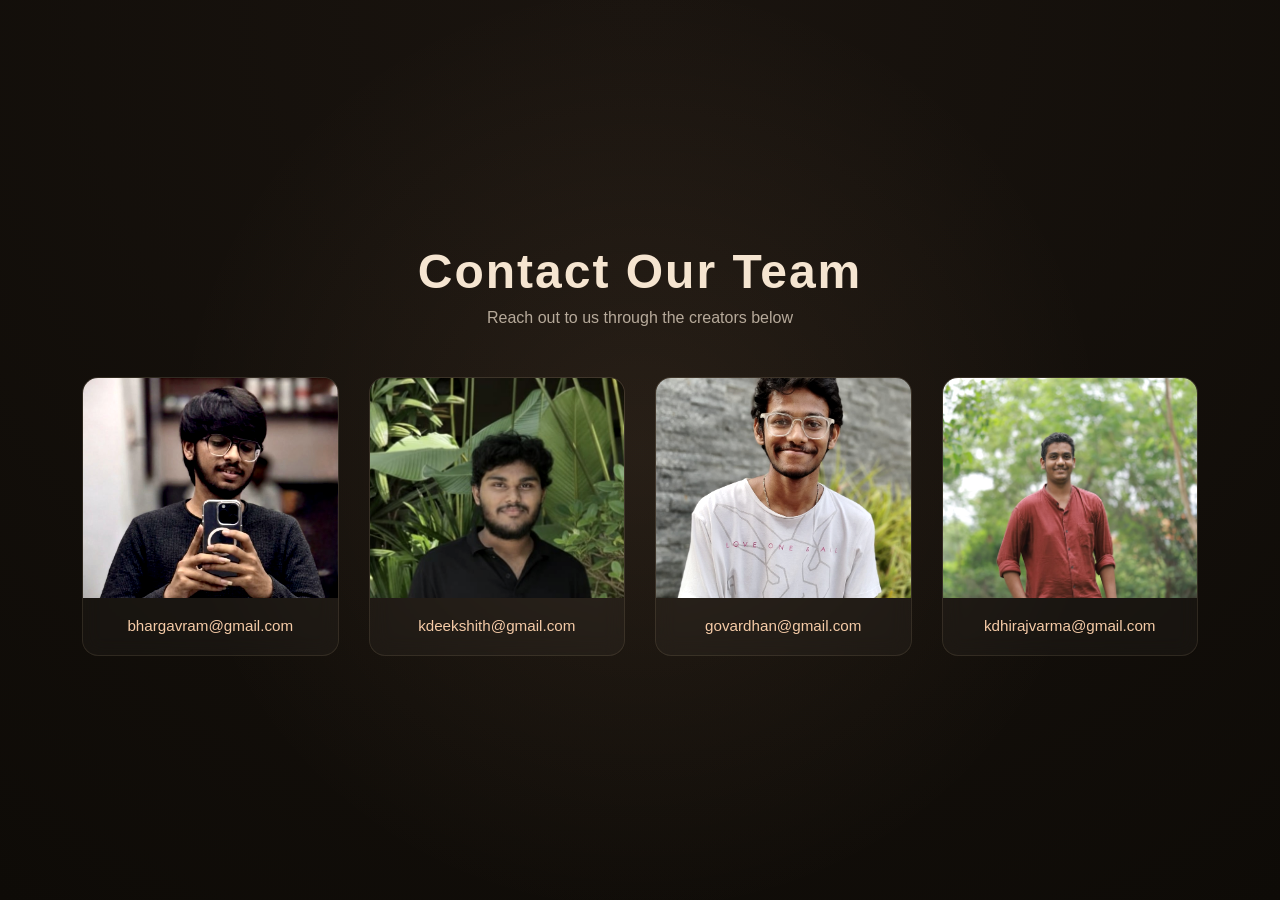
==== contact.html @ 3e65d202 "initial commit" ====
<!DOCTYPE html>
<html lang="en">
<head>
  <meta charset="UTF-8" />
  <meta name="viewport" content="width=device-width, initial-scale=1.0"/>
  <title>Contact</title>
  <link rel="stylesheet" href="assets\css\contact.css"/>
</head>
<body>

  <section class="contact-section">
    <div class="overlay"></div>

    <h1 class="title">Contact Our Team</h1>
    <p class="subtitle">Reach out to us through the creators below</p>

    <div class="card-grid">

      <div class="card">
        <img src="assets\members\bhargav.jpeg" alt="Member 1">
        <a href="mailto:bhargavram@gmail.com">bhargavram@gmail.com</a>
      </div>

      <div class="card">
        <img src="assets\members\deekshith.jpeg" alt="Member 2">
        <a href="mailto:kamminanadeekshith@gmail.com">kdeekshith@gmail.com</a>
      </div>

      <div class="card">
        <img src="assets\members\govardhan.jpeg" alt="Member 3">
        <a href="mailto:govardhan@gmail.com">govardhan@gmail.com</a>
      </div>

      <div class="card">
        <img src="assets\members\dhiraj.jpg" alt="Member 4">
        <a href="mailto:kdhirajvarma@gmail.com">kdhirajvarma@gmail.com</a>
      </div>

    </div>
  </section>

</body>
</html>
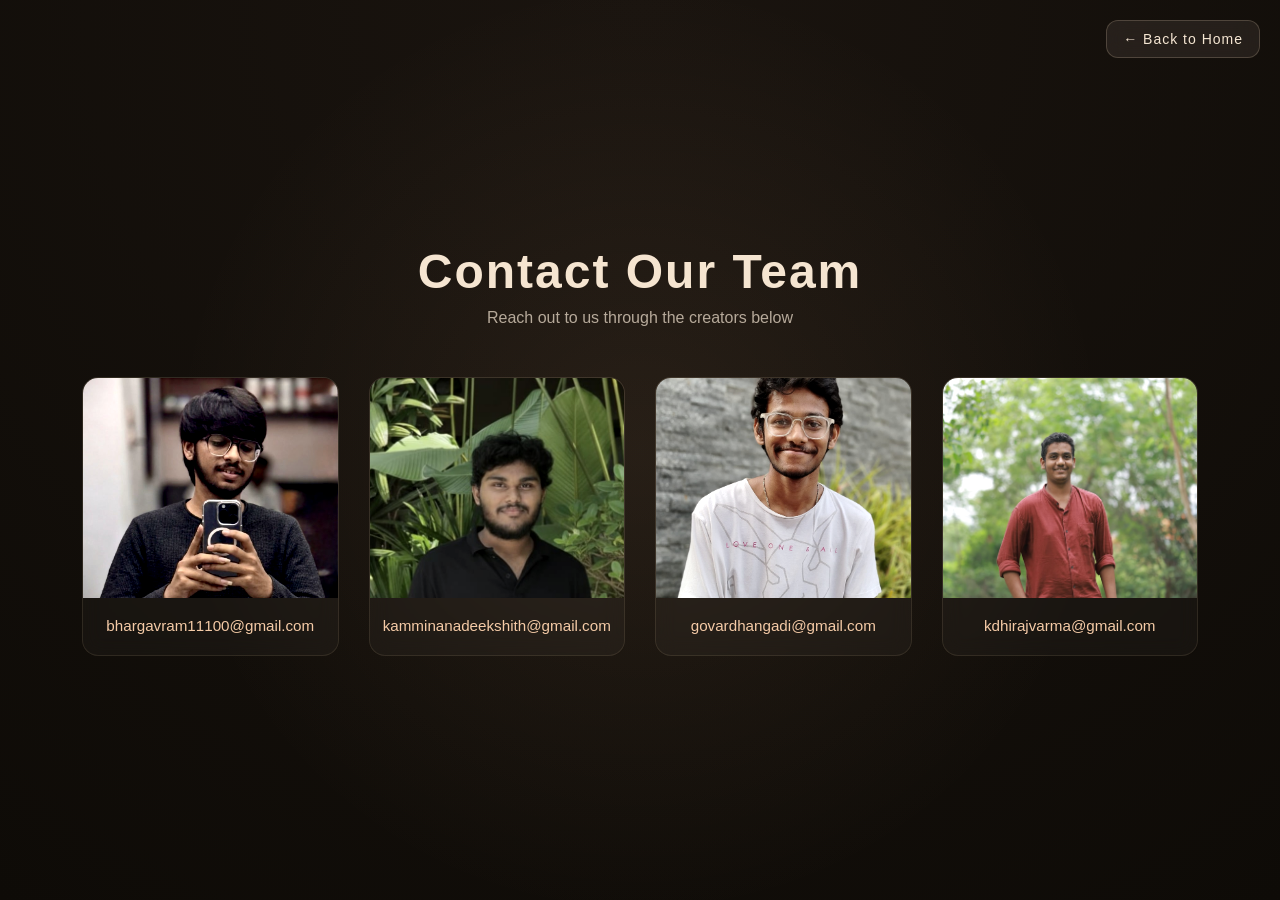
==== commit da6c254b: "feat: enhance portfolio 3D carousel animations, add back navigation buttons, and update typography a" ====
--- a/contact.html
+++ b/contact.html
@@ -1,43 +1,48 @@
-<!DOCTYPE html>
-<html lang="en">
-<head>
-  <meta charset="UTF-8" />
-  <meta name="viewport" content="width=device-width, initial-scale=1.0"/>
-  <title>Contact</title>
-  <link rel="stylesheet" href="assets\css\contact.css"/>
-</head>
-<body>
-
-  <section class="contact-section">
-    <div class="overlay"></div>
-
-    <h1 class="title">Contact Our Team</h1>
-    <p class="subtitle">Reach out to us through the creators below</p>
-
-    <div class="card-grid">
-
-      <div class="card">
-        <img src="assets\members\bhargav.jpeg" alt="Member 1">
-        <a href="mailto:bhargavram@gmail.com">bhargavram@gmail.com</a>
-      </div>
-
-      <div class="card">
-        <img src="assets\members\deekshith.jpeg" alt="Member 2">
-        <a href="mailto:kamminanadeekshith@gmail.com">kdeekshith@gmail.com</a>
-      </div>
-
-      <div class="card">
-        <img src="assets\members\govardhan.jpeg" alt="Member 3">
-        <a href="mailto:govardhan@gmail.com">govardhan@gmail.com</a>
-      </div>
-
-      <div class="card">
-        <img src="assets\members\dhiraj.jpg" alt="Member 4">
-        <a href="mailto:kdhirajvarma@gmail.com">kdhirajvarma@gmail.com</a>
-      </div>
-
-    </div>
-  </section>
-
-</body>
+<!DOCTYPE html>
+<html lang="en">
+
+<head>
+  <meta charset="UTF-8" />
+  <meta name="viewport" content="width=device-width, initial-scale=1.0" />
+  <title>Contact Us</title>
+  <link rel="stylesheet" href="assets/css/contact.css" />
+</head>
+
+<body>
+
+  <a href="index.html" class="back-btn">← Back to Home</a>
+
+  <section class="contact-section">
+    <div class="overlay"></div>
+
+    <h1 class="title">Contact Our Team</h1>
+    <p class="subtitle">Reach out to us through the creators below</p>
+
+    <div class="card-grid">
+
+      <div class="card">
+        <img src="assets/members/bhargav.jpeg" alt="Bhargav">
+        <a href="mailto:bhargavram11100@gmail.com">bhargavram11100@gmail.com</a>
+      </div>
+
+      <div class="card">
+        <img src="assets/members/deekshith.jpeg" alt="Deekshith">
+        <a href="mailto:kamminanadeekshith@gmail.com">kamminanadeekshith@gmail.com</a>
+      </div>
+
+      <div class="card">
+        <img src="assets/members/govardhan.jpeg" alt="Govardhan">
+        <a href="mailto:govardhangadi@gmail.com">govardhangadi@gmail.com</a>
+      </div>
+
+      <div class="card">
+        <img src="assets/members/dhiraj.jpg" alt="Dhiraj">
+        <a href="mailto:kdhirajvarma@gmail.com">kdhirajvarma@gmail.com</a>
+      </div>
+
+    </div>
+  </section>
+
+</body>
+
 </html>
--- a/assets/css/contact.css
+++ b/assets/css/contact.css
@@ -0,0 +1,140 @@
+* {
+  margin: 0;
+  padding: 0;
+  box-sizing: border-box;
+  font-family: "Poppins", sans-serif;
+}
+
+body {
+  background: #0e0b07;
+  color: #f5e6d3;
+}
+
+/* SECTION BACKGROUND */
+.contact-section {
+  position: relative;
+  min-height: 100vh;
+  padding: 80px 20px;
+  display: flex;
+  flex-direction: column;
+  align-items: center;
+  justify-content: center;
+  background: radial-gradient(circle at top, #1a140f, #0e0b07);
+  overflow: hidden;
+}
+
+/* soft overlay glow */
+.overlay {
+  position: absolute;
+  inset: 0;
+  background: radial-gradient(circle at center, rgba(255, 200, 150, 0.08), transparent 60%);
+  pointer-events: none;
+}
+
+/* TITLE */
+.title {
+  font-size: 3rem;
+  letter-spacing: 2px;
+  margin-bottom: 10px;
+}
+
+.subtitle {
+  font-size: 1rem;
+  opacity: 0.7;
+  margin-bottom: 50px;
+}
+
+/* GRID */
+.card-grid {
+  display: grid;
+  grid-template-columns: repeat(4, 1fr);
+  gap: 30px;
+  width: 90%;
+  max-width: 1200px;
+}
+
+/* CARD */
+.card {
+  background: rgba(255, 255, 255, 0.03);
+  border: 1px solid rgba(255, 220, 180, 0.1);
+  border-radius: 16px;
+  overflow: hidden;
+  text-align: center;
+  padding-bottom: 20px;
+  transition: 0.3s ease;
+  backdrop-filter: blur(10px);
+}
+
+.card:hover {
+  transform: translateY(-10px);
+  border-color: rgba(255, 200, 150, 0.4);
+}
+
+/* IMAGE */
+.card img {
+  width: 100%;
+  height: 220px;
+  object-fit: cover;
+  filter: grayscale(20%) contrast(1.1);
+  transition: 0.3s ease;
+}
+
+.card:hover img {
+  filter: grayscale(0%) contrast(1.2);
+}
+
+/* EMAIL LINK */
+.card a {
+  display: inline-block;
+  margin-top: 15px;
+  color: #f5cba7;
+  text-decoration: none;
+  font-size: 0.95rem;
+  transition: 0.3s;
+}
+
+.card a:hover {
+  color: #ffffff;
+  text-shadow: 0 0 10px rgba(255, 200, 150, 0.5);
+}
+
+/* RESPONSIVE */
+@media (max-width: 1000px) {
+  .card-grid {
+    grid-template-columns: repeat(2, 1fr);
+  }
+}
+
+@media (max-width: 600px) {
+  .card-grid {
+    grid-template-columns: 1fr;
+  }
+
+  .title {
+    font-size: 2.2rem;
+  }
+}
+
+/* Back button style */
+.back-btn {
+  position: fixed;
+  top: 20px;
+  right: 20px;
+  padding: 10px 16px;
+  border-radius: 12px;
+  background: rgba(245, 230, 210, 0.08);
+  border: 1px solid rgba(245, 220, 190, 0.2);
+  backdrop-filter: blur(10px);
+  color: #f5e6d3;
+  text-decoration: none;
+  font-size: 14px;
+  letter-spacing: 1px;
+  transition: 0.3s ease;
+  z-index: 999;
+}
+.back-btn:hover {
+  background: rgba(210, 170, 120, 0.15);
+  border-color: rgba(210, 170, 120, 0.6);
+  box-shadow: 0 0 20px rgba(210, 170, 120, 0.4);
+  transform: translateY(-2px);
+}
